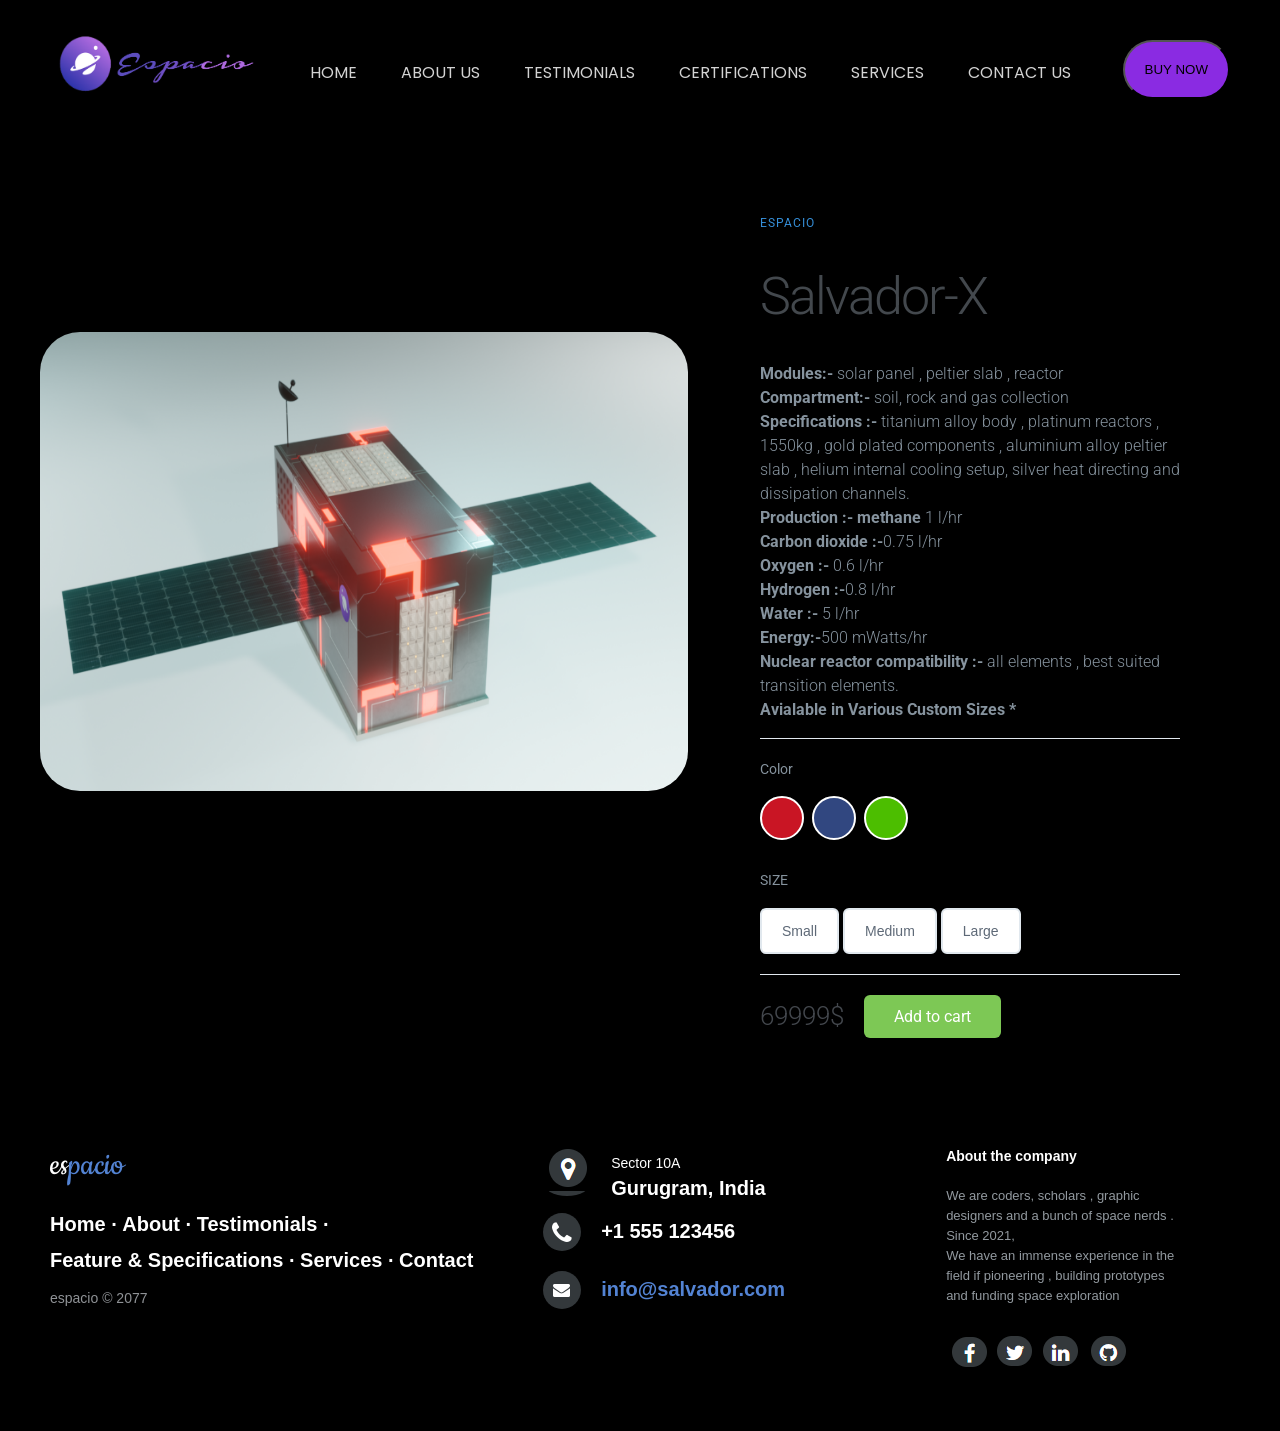
==== buy-now.html @ 46361aaa "abcd" ====
<!DOCTYPE html>
<html>
  <head>
    <link rel="stylesheet" href="buy-ss.css">
    <link href="style.css" rel="stylesheet">
    <meta charset="utf-8">
    <meta name="viewport" content="width=device-width, initial-scale=1">
    <title>Buy Now - espacio</title>
    <link href="https://fonts.googleapis.com/css?family=Roboto:300,400,500" rel="stylesheet">
    <link rel="stylesheet" href="http://maxcdn.bootstrapcdn.com/font-awesome/4.2.0/css/font-awesome.min.css">
    <link href="http://fonts.googleapis.com/css?family=Cookie" rel="stylesheet" type="text/css">
<link href="https://fonts.googleapis.com/css2?family=Poppins:wght@800&display=swap" rel="stylesheet">
<link href="https://fonts.googleapis.com/css2?family=Poppins:wght@800&display=swap" rel="stylesheet">
  <link href="/your-path-to-fontawesome/css/fontawesome.css" rel="stylesheet">


  </head>

  <body onload="myFunction()">
    <div id="loading"></div>
    <a id="home"></a>
    <nav class="" id="mynav">
      <span class="nav-logo"><img src="logoweb1.png" width="210px" height="65px"></span>
      <span class="nav-tabs">
        <a href="Home.html" class="nav-link">HOME</a>
          <a href="Home.html" class="nav-link">ABOUT US</a>
          <a href="Home.html" class="nav-link">TESTIMONIALS</a>
          <a href="Home.html" class="nav-link">CERTIFICATIONS</a>
        <a href="Home.html" class="nav-link">SERVICES</a>
        <a href="Home.html" class="nav-link">CONTACT US</a>
      </span>
      <span>
        <button class="nav-btn" onclick="window.location.href ='buy-now.html';">BUY NOW</button>
      </span>
    </nav>
    <main class="container">

      <!-- Left Column -->
      <div class="left-column">

        <img data-image="black" src="Images/4.png" alt="" style="border-radius: 40px;" >
        <img data-image="blue" src="Images/3.png" alt="" style="border-radius: 40px;">
        <img data-image="red" class="active" src="Images/2.png" alt="" style="border-radius: 40px;">
      </div>


      <!-- Right Column -->
      <div class="right-column">

        <!-- Product Description -->
        <div class="product-description">
          <span>espacio</span>
          <h1>Salvador-X</h1>
          <p>
          <b>Modules:-</b> solar panel , peltier slab , reactor <br>
        <b>Compartment:-</b> soil, rock and gas collection<br>
      <b>Specifications :- </b>titanium alloy body , platinum reactors , 1550kg , gold plated components , aluminium alloy peltier slab , helium internal cooling setup, silver heat directing and dissipation channels.<br>
    <b>   Production :- methane</b> 1 l/hr<br>
  <b>    Carbon dioxide :-</b>0.75 l/hr <br>
<b>    Oxygen :- </b>0.6 l/hr<br>
<b>Hydrogen :-</b>0.8 l/hr <br>
<b>      Water :- </b>5 l/hr <br>
<b>Energy:-</b>500 mWatts/hr <br>

<b>      Nuclear reactor compatibility :- </b>all elements , best suited transition elements.<br>

<b>Avialable in Various Custom Sizes *</b>
        </p>
        </div>


        <!-- Product Configuration -->
        <div class="product-configuration">

          <!-- Product Color -->
          <div class="product-color">
            <span>Color</span>

            <div class="color-choose">
              <div>
                <input data-image="red" type="radio" id="red" name="color" value="red" checked>
                <label for="red"><span></span></label>
              </div>
              <div>
                <input data-image="blue" type="radio" id="blue" name="color" value="blue">
                <label for="blue"><span></span></label>
              </div>
              <div>
                <input data-image="black" type="radio" id="black" name="color" value="green">
                <label for="black"><span></span></label>
              </div>
            </div>

          </div>

          <!-- Cable Configuration -->
          <div class="cable-config">
            <span>SIZE</span>

            <div class="cable-choose">
              <button>Small</button>
              <button>Medium</button>
              <button>Large</button>
            </div>

            
          </div>
        </div>
        <!-- Product Pricing -->
        <div class="product-price">
          <span>69999$</span>
          <a href="#" class="cart-btn">Add to cart</a>
        </div>
      </div>
    </main>

    <!-- Scripts -->
    <script src="https://cdnjs.cloudflare.com/ajax/libs/jquery/3.1.1/jquery.min.js" charset="utf-8"></script>
    <script src="script.js" charset="utf-8"></script>
    <br><br>
    <footer >
      <div class="footer-distributed">
         <div class="footer-left">
    
         <h3>es<span>pacio</span></h3>
    
         <p class="footer-links">
     <a href="#"><font style="font-size:20px;">Home</a>
    ·
     <a href="#"><font style="font-size:20px;">About</a>
    ·
     <a href="#"><font style="font-size:20px;">Testimonials</a>
    ·
     <a href="#"><font style="font-size:20px;">Feature & Specifications</a>
    ·
     <a href="#"><font style="font-size:20px;">Services</a>
    ·
     <a href="#"><font style="font-size:20px;">Contact</a>
     </p>
    
         <p class="footer-company-name">espacio &copy; 2077</p>
         </div>
    
         <div class="footer-center">
         <div>
         <i><img src="location.PNG"></i>
         <p><font style="font-size:20px;"><span>Sector 10A</span> Gurugram, India</p>
         </div>
    
         <div>
         <i class="fa fa-phone"></i>
         <p><font style="font-size:20px;">+1 555 123456</p>
         </div>
    
         <div>
         <i class="fa fa-envelope"></i>
         <p><font style="font-size:20px;"><a href="mailto:support@company.com">info@salvador.com</a></p>
         </div>
         </div>
    
         <div class="footer-right">
    
         <p class="footer-company-about">
         <span>About the company</span>
         We are coders, scholars , graphic designers and a bunch of space nerds .<br>
         Since 2021,<br>
         We have an immense experience in the field if pioneering , building prototypes and funding space exploration
         </p>
    
         <div class="footer-icons">
    
          <a href="https://www.facebook.com/"><img src="fb.PNG"></a>&nbsp
          <a href="https://twitter.com/login?lang=en"><img src="twitter.PNG" ></a>
          <a href="https://in.linkedin.com/"><img src="linkedin.PNG"></a>
          <a href="https://github.com/"><img src="github.PNG"></a>
    
         </div>
    
         </div>
    
       </footer>
  </body>
  <script>
    var preloader = document.getElementById('loading');
function myFunction(){
  preloader.style.display = 'none';
}
  </script>
</html>
---- buy-ss.css ----
html {
    scroll-behavior: smooth;
  }
  #loading{
    width: 100%;
    height: 100vh;
    background: #fff
    url('Hourglass.gif') center;
    background-repeat: no-repeat;
    position: fixed;
    z-index: 99999;
  }
  body {
    margin: 0px;
    background-color: black;
    font-family: Poppins, sans-serif;
    background-size: 100%;
  }

  a {
    text-decoration: none;
  }

  nav {

    width: 100%;
    padding: 0px;
    padding-top: 30px;
    padding-bottom: 0px;
    position: relative;
    z-index: 999;
    height: 0px;
    transition: 0.5s;
    font-family: poppins, sans-serif;
    
  }
  .nav-transparent{
    background-color: transparent;


  }
  .nav-colored{
    background-color: black;
    box-shadow: 0 8px 6px -6px black;
  }


  .nav-logo {
    text-align: left;
    color: white;
    padding: 30px;
    padding-left: 50px;
    font-size: 28px;
    padding-top: 0px;
    float: left;
  }

  .nav-tabs {
    text-align: center;
  float: left;
  margin-top: 30px;
  }

  .nav-link {
    padding: 20px;
    color: lightgrey;
  }

  .nav-link:hover {
    color: darkgrey;
  }

  .nav-btn {
    text-align: right;
    padding: 20px;
    background-color: blueviolet;
    border-radius: 80px;
    float: right;
    margin-right: 50px;
    margin-top: 10px;
  }

  .nav-btn:hover {
    background-color: cadetblue;
    transition-delay: 0.15s;
    transition-duration: 0.15s;
  }

  .cover-heading {
    text-align: center;
    color: lightgrey;
    font-size: 60px;
    margin-top: 100px;
  }
  .card {
    box-shadow: 0 4px 8px 0 rgba(0, 0, 0, 0.2);
    transition: 0.3s;
    width: 100%;
    background-color: lightgrey;
    border-radius: 10px;
    
  }
  
  .card:hover {
    box-shadow: 0 8px 16px 0 rgba(0, 0, 0, 1);
  }
  
  .container {
    padding: 2px 16px;
  }
  .data{
      color: rgb(0, 0, 0);
  }
  .main{
    padding-left: 100px;
    padding-right: 100px;
  }
   .main {
    max-height: 550px;;
    background-color: #292c2f;
    color: white;
    font-size: 38pt;
    text-align: center;
    line-height: 550px;
  }
  footer{
    position: relative;
    bottom: 0;
  }
  .footer-distributed{
    background-color: #000000;
    box-shadow: 0 1px 1px 0 rgba(0, 0, 0, 0.12);
    box-sizing: border-box;
    width: 100%;
    text-align: left;
    font: bold 16px sans-serif;
  
    padding: 55px 50px;
    margin-top: 00px;
  }
  
  .footer-distributed .footer-left,
  .footer-distributed .footer-center,
  .footer-distributed .footer-right{
    display: inline-block;
    vertical-align: top;
  }
  
  .footer-distributed .footer-left{
    width: 40%;
  }
  
  .footer-distributed h3{
    color:  #ffffff;
    font: normal 36px 'Cookie', cursive;
    margin: 0;
  }
  
  .footer-distributed h3 span{
    color:  #5383d3;
  }
  
  
  .footer-distributed .footer-links{
    color:  #ffffff;
    margin: 20px 0 12px;
    padding: 0;
  }
  
  .footer-distributed .footer-links a{
    display:inline-block;
    line-height: 1.8;
    text-decoration: none;
    color:  inherit;
  }
  
  .footer-distributed .footer-company-name{
    color:  #8f9296;
    font-size: 14px;
    font-weight: normal;
    margin: 0;
  }
  
  
  .footer-distributed .footer-center{
    width: 35%;
  }
  
  .footer-distributed .footer-center i{
    background-color:  #33383b;
    color: #ffffff;
    font-size: 25px;
    width: 38px;
    height: 38px;
    border-radius: 50%;
    text-align: center;
    line-height: 42px;
    margin: 10px 15px;
    vertical-align: middle;
  }
  
  .footer-distributed .footer-center i.fa-envelope{
    font-size: 17px;
    line-height: 38px;
  }
  
  .footer-distributed .footer-center p{
    display: inline-block;
    color: #ffffff;
    vertical-align: middle;
    margin:0;
  }
  
  .footer-distributed .footer-center p span{
    display:block;
    font-weight: normal;
    font-size:14px;
    line-height:2;
  }
  
  .footer-distributed .footer-center p a{
    color:  #5383d3;
    text-decoration: none;;
  }
  
  .footer-distributed .footer-right{
    width: 20%;
  }
  
  .footer-distributed .footer-company-about{
    line-height: 20px;
    color:  #92999f;
    font-size: 13px;
    font-weight: normal;
    margin: 0;
  }
  
  .footer-distributed .footer-company-about span{
    display: block;
    color:  #ffffff;
    font-size: 14px;
    font-weight: bold;
    margin-bottom: 20px;
  }
  
  .footer-distributed .footer-icons{
    margin-top: 25px;
  }
  
  .footer-distributed .footer-icons a{
    display: inline-block;
    width: 35px;
    height: 30px;
    cursor: pointer;
    background-color:  #33383b;
    border-radius: 20px;
  
    font-size: 20px;
    color: #ffffff;
    text-align: center;
    line-height: 35px;
  
    margin-right: 3px;
    margin-bottom: 5px;
  }
  
  
  @media (max-width: 880px) {
  
    .footer-distributed{
      font: bold 14px sans-serif;
  
    }
  
    .footer-distributed .footer-left,
    .footer-distributed .footer-center,
    .footer-distributed .footer-right{
      display: block;
      width: 100%;
      margin-bottom: 40px;
      text-align: center;
    }
  
    .footer-distributed .footer-center i{
      margin-left: 0;
    }
    .main {
      line-height: normal;
      font-size: auto;
    }
  
  }
---- style.css ----
/* Basic Styling */
html, body {
  height: 100%;
  width: 100%;
  margin: 0;
  font-family: 'Roboto', sans-serif;
}

.container {
  max-width: 1200px;
  margin: 0 auto;
  padding: 15px;
  display: flex;
  width: 100%;
}

/* Columns */
.left-column {
  width: 60%;
  position: relative;
  margin-top: 180px;
}

.right-column {
  width: 35%;
  margin-top: 60px;
}


/* Left Column */
.left-column img {
  width: 90%;
  height: 65%;
  position: absolute;
  left: 0;
  top: 0;
  opacity: 0;
  transition: all 0.3s ease;
}

.left-column img.active {
  opacity: 1;
}


/* Right Column */

/* Product Description */
.product-description {
  border-bottom: 1px solid #E1E8EE;
  margin-bottom: 20px;
}
.product-description span {
  font-size: 12px;
  color: #358ED7;
  letter-spacing: 1px;
  text-transform: uppercase;
  text-decoration: none;
}
.product-description h1 {
  font-weight: 300;
  font-size: 52px;
  color: #43484D;
  letter-spacing: -2px;
}
.product-description p {
  font-size: 16px;
  font-weight: 300;
  color: #86939E;
  line-height: 24px;
}

/* Product Configuration */
.product-color span,
.cable-config span {
  font-size: 14px;
  font-weight: 400;
  color: #86939E;
  margin-bottom: 20px;
  display: inline-block;
}

/* Product Color */
.product-color {
  margin-bottom: 30px;
}

.color-choose div {
  display: inline-block;
}

.color-choose input[type="radio"] {
  display: none;
}

.color-choose input[type="radio"] + label span {
  display: inline-block;
  width: 40px;
  height: 40px;
  margin: -1px 4px 0 0;
  vertical-align: middle;
  cursor: pointer;
  border-radius: 50%;
}

.color-choose input[type="radio"] + label span {
  border: 2px solid #FFFFFF;
  box-shadow: 0 1px 3px 0 rgba(0,0,0,0.33);
}

.color-choose input[type="radio"]#red + label span {
  background-color: #C91524;
}
.color-choose input[type="radio"]#blue + label span {
  background-color: #314780;
}
.color-choose input[type="radio"]#black + label span {
  background-color: #4cbe00;
}

.color-choose input[type="radio"]:checked + label span {
  background-image: url(images/check-icn.svg);
  background-repeat: no-repeat;
  background-position: center;
}

/* Cable Configuration */
.cable-choose {
  margin-bottom: 20px;
}

.cable-choose button {
  border: 2px solid #E1E8EE;
  border-radius: 6px;
  padding: 13px 20px;
  font-size: 14px;
  color: #5E6977;
  background-color: #fff;
  cursor: pointer;
  transition: all .5s;
}

.cable-choose button:hover,
.cable-choose button:active,
.cable-choose button:focus {
  border: 2px solid #86939E;
  outline: none;
}

.cable-config {
  border-bottom: 1px solid #E1E8EE;
  margin-bottom: 20px;
}

.cable-config a {
  color: #358ED7;
  text-decoration: none;
  font-size: 12px;
  position: relative;
  margin: 10px 0;
  display: inline-block;
}
.cable-config a:before {
  content: "?";
  height: 15px;
  width: 15px;
  border-radius: 50%;
  border: 2px solid rgba(53, 142, 215, 0.5);
  display: inline-block;
  text-align: center;
  line-height: 16px;
  opacity: 0.5;
  margin-right: 5px;
}

/* Product Price */
.product-price {
  display: flex;
  align-items: center;
}

.product-price span {
  font-size: 26px;
  font-weight: 300;
  color: #43474D;
  margin-right: 20px;
}

.cart-btn {
  display: inline-block;
  background-color: #7DC855;
  border-radius: 6px;
  font-size: 16px;
  color: #FFFFFF;
  text-decoration: none;
  padding: 12px 30px;
  transition: all .5s;
}
.cart-btn:hover {
  background-color: #64af3d;
}

/* Responsive */
@media (max-width: 940px) {
  .container {
    flex-direction: column;
    margin-top: 60px;
  }

  .left-column,
  .right-column {
    width: 100%;
  }

  .left-column img {
    width: 300px;
    right: 0;
    top: -65px;
    left: initial;
  }
}

@media (max-width: 535px) {
  .left-column img {
    width: 220px;
    top: -85px;
  }
}
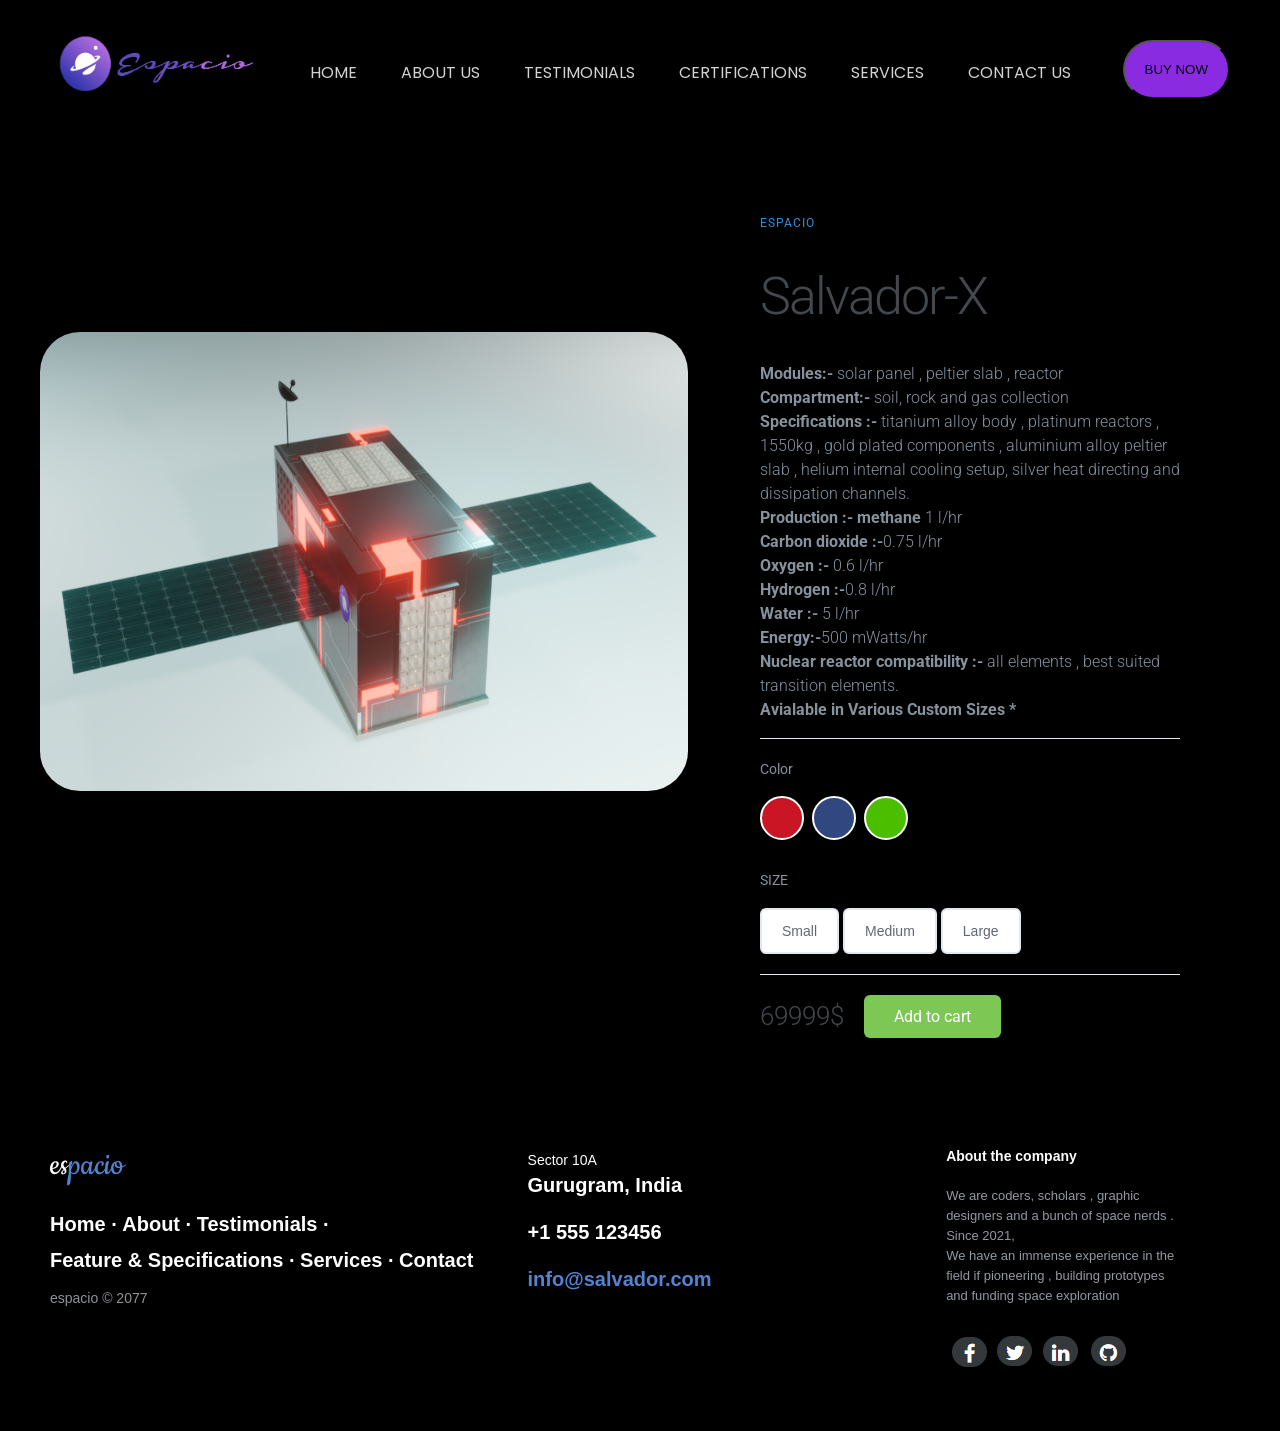
==== commit 091d5ca6: "abcd" ====
--- a/buy-now.html
+++ b/buy-now.html
@@ -143,17 +143,15 @@
     
          <div class="footer-center">
          <div>
-         <i><img src="location.PNG"></i>
          <p><font style="font-size:20px;"><span>Sector 10A</span> Gurugram, India</p>
          </div>
+         <br>
     
          <div>
-         <i class="fa fa-phone"></i>
          <p><font style="font-size:20px;">+1 555 123456</p>
          </div>
-    
+    <br>
          <div>
-         <i class="fa fa-envelope"></i>
          <p><font style="font-size:20px;"><a href="mailto:support@company.com">info@salvador.com</a></p>
          </div>
          </div>
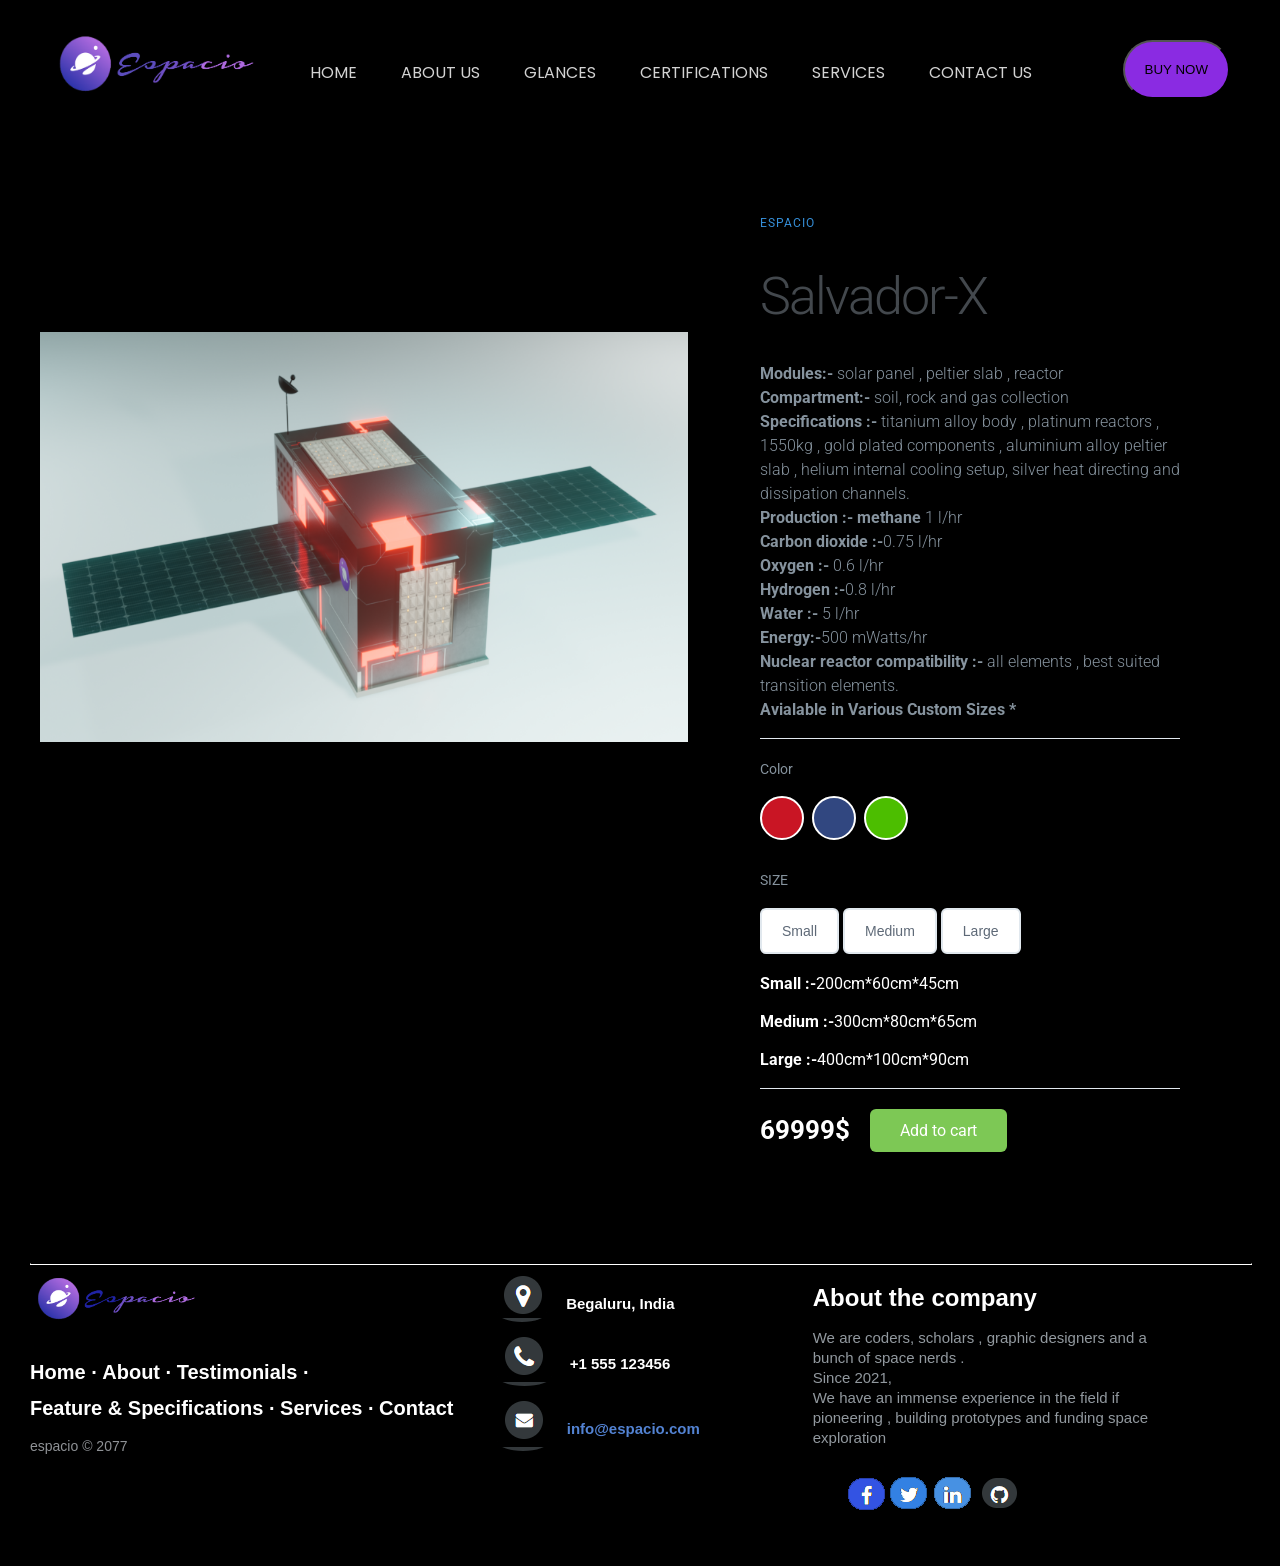
==== commit 880d55a8: "abcd" ====
--- a/buy-now.html
+++ b/buy-now.html
@@ -1,6 +1,7 @@
 <!DOCTYPE html>
 <html>
   <head>
+    <link rel="icon" type="image/png" href="logo2.png">
     <link rel="stylesheet" href="buy-ss.css">
     <link href="style.css" rel="stylesheet">
     <meta charset="utf-8">
@@ -23,11 +24,11 @@
       <span class="nav-logo"><img src="logoweb1.png" width="210px" height="65px"></span>
       <span class="nav-tabs">
         <a href="Home.html" class="nav-link">HOME</a>
-          <a href="Home.html" class="nav-link">ABOUT US</a>
-          <a href="Home.html" class="nav-link">TESTIMONIALS</a>
-          <a href="Home.html" class="nav-link">CERTIFICATIONS</a>
-        <a href="Home.html" class="nav-link">SERVICES</a>
-        <a href="Home.html" class="nav-link">CONTACT US</a>
+          <a href="Home.html#aboutus" class="nav-link">ABOUT US</a>
+          <a href="Home.html#glances" class="nav-link">GLANCES</a>
+          <a href="Home.html#certifications" class="nav-link">CERTIFICATIONS</a>
+        <a href="Home.html#services" class="nav-link">SERVICES</a>
+        <a href="Home.html#contactus" class="nav-link">CONTACT US</a>
       </span>
       <span>
         <button class="nav-btn" onclick="window.location.href ='buy-now.html';">BUY NOW</button>
@@ -38,9 +39,9 @@
       <!-- Left Column -->
       <div class="left-column">
 
-        <img data-image="black" src="Images/4.png" alt="" style="border-radius: 40px;" >
-        <img data-image="blue" src="Images/3.png" alt="" style="border-radius: 40px;">
-        <img data-image="red" class="active" src="Images/2.png" alt="" style="border-radius: 40px;">
+        <img data-image="black" src="Images/4.png" alt="" >
+        <img data-image="blue" src="Images/3.png" alt="" >
+        <img data-image="red" class="active" src="Images/2.png" alt="" >
       </div>
 
 
@@ -62,6 +63,8 @@
 <b>      Water :- </b>5 l/hr <br>
 <b>Energy:-</b>500 mWatts/hr <br>
 
+
+
 <b>      Nuclear reactor compatibility :- </b>all elements , best suited transition elements.<br>
 
 <b>Avialable in Various Custom Sizes *</b>
@@ -102,13 +105,16 @@
               <button>Medium</button>
               <button>Large</button>
             </div>
+            <div><font color="white"><b>Small :-</b>200cm*60cm*45cm<br><br>
+              <b>Medium :-</b>300cm*80cm*65cm<br><br>
+              <b>Large :-</b>400cm*100cm*90cm<br><br></font></div>
 
             
           </div>
         </div>
         <!-- Product Pricing -->
         <div class="product-price">
-          <span>69999$</span>
+          <span><b>69999$</b></span>
           <a href="#" class="cart-btn">Add to cart</a>
         </div>
       </div>
@@ -118,65 +124,88 @@
     <script src="https://cdnjs.cloudflare.com/ajax/libs/jquery/3.1.1/jquery.min.js" charset="utf-8"></script>
     <script src="script.js" charset="utf-8"></script>
     <br><br>
-    <footer >
+    <footer>
       <div class="footer-distributed">
-         <div class="footer-left">
-    
-         <h3>es<span>pacio</span></h3>
-    
-         <p class="footer-links">
-     <a href="#"><font style="font-size:20px;">Home</a>
-    ·
-     <a href="#"><font style="font-size:20px;">About</a>
-    ·
-     <a href="#"><font style="font-size:20px;">Testimonials</a>
-    ·
-     <a href="#"><font style="font-size:20px;">Feature & Specifications</a>
-    ·
-     <a href="#"><font style="font-size:20px;">Services</a>
-    ·
-     <a href="#"><font style="font-size:20px;">Contact</a>
-     </p>
-    
-         <p class="footer-company-name">espacio &copy; 2077</p>
-         </div>
-    
-         <div class="footer-center">
-         <div>
-         <p><font style="font-size:20px;"><span>Sector 10A</span> Gurugram, India</p>
-         </div>
-         <br>
-    
-         <div>
-         <p><font style="font-size:20px;">+1 555 123456</p>
-         </div>
-    <br>
-         <div>
-         <p><font style="font-size:20px;"><a href="mailto:support@company.com">info@salvador.com</a></p>
-         </div>
-         </div>
-    
-         <div class="footer-right">
-    
-         <p class="footer-company-about">
-         <span>About the company</span>
-         We are coders, scholars , graphic designers and a bunch of space nerds .<br>
-         Since 2021,<br>
-         We have an immense experience in the field if pioneering , building prototypes and funding space exploration
-         </p>
-    
-         <div class="footer-icons">
-    
-          <a href="https://www.facebook.com/"><img src="fb.PNG"></a>&nbsp
-          <a href="https://twitter.com/login?lang=en"><img src="twitter.PNG" ></a>
-          <a href="https://in.linkedin.com/"><img src="linkedin.PNG"></a>
-          <a href="https://github.com/"><img src="github.PNG"></a>
-    
-         </div>
-    
-         </div>
-    
-       </footer>
+        <hr color="white" style="  border-top: 1px solid;" width="100%">
+  
+        <div class="footer-left">
+  
+          <h3><img src="logoweb.png" width="170px" width="70px"></h3>
+  
+          <p class="footer-links">
+            <a href="#">
+              <font style="font-size:20px;">Home
+            </a>
+            ·
+            <a href="#">
+              <font style="font-size:20px;">About
+            </a>
+            ·
+            <a href="#">
+              <font style="font-size:20px;">Testimonials
+            </a>
+            ·
+            <a href="#">
+              <font style="font-size:20px;">Feature & Specifications
+            </a>
+            ·
+            <a href="#">
+              <font style="font-size:20px;">Services
+            </a>
+            ·
+            <a href="#">
+              <font style="font-size:20px;">Contact
+            </a>
+          </p>
+  
+          <p class="footer-company-name">espacio &copy; 2077</p>
+        </div>
+  
+        <div class="footer-center">
+          <div>
+            <i><img src="location.PNG"></i>
+            <p>
+              <font style="font-size:15px;"><span></span> Begaluru, India
+            </p>
+          </div>
+  
+          <div>
+            <i><img src="contact.PNG"></i>
+            <p>
+              <font style="font-size:15px;">+1 555 123456
+            </p>
+          </div>
+  
+          <div>
+            <i><img src="mail.PNG"></i>
+            <p>
+              <font style="font-size:15px;"><a href="mailto:support@company.com">info@espacio.com</a>
+            </p>
+          </div>
+        </div>
+  
+        <div class="footer-right">
+  
+          <p class="footer-company-about">
+            <span>About the company</span>
+            We are coders, scholars , graphic designers and a bunch of space nerds .<br>
+            Since 2021,<br>
+            We have an immense experience in the field if pioneering , building prototypes and funding space exploration
+          </p>
+  
+          <div class="footer-icons">
+  
+            <a href="https://www.facebook.com/"><img src="fb.PNG"></a>&nbsp
+            <a href="https://twitter.com/login?lang=en"><img src="twitter.PNG" ></a>
+            <a href="https://in.linkedin.com/"><img src="linkedin.PNG"></a>
+            <a href="https://github.com/"><img src="github.PNG"></a>
+  
+          </div>
+  
+        </div>
+  
+    </footer>
+   
   </body>
   <script>
     var preloader = document.getElementById('loading');
--- a/buy-ss.css
+++ b/buy-ss.css
@@ -128,14 +128,14 @@
     bottom: 0;
   }
   .footer-distributed{
-    background-color: #000000;
+    background-color:  black;
     box-shadow: 0 1px 1px 0 rgba(0, 0, 0, 0.12);
     box-sizing: border-box;
     width: 100%;
     text-align: left;
     font: bold 16px sans-serif;
   
-    padding: 55px 50px;
+    padding: 50px 30px;
     margin-top: 00px;
   }
   
@@ -147,7 +147,8 @@
   }
   
   .footer-distributed .footer-left{
-    width: 40%;
+    width: 35%;
+    margin-right: 20px;
   }
   
   .footer-distributed h3{
@@ -183,13 +184,13 @@
   
   
   .footer-distributed .footer-center{
-    width: 35%;
+    width: 30%;
   }
   
   .footer-distributed .footer-center i{
     background-color:  #33383b;
     color: #ffffff;
-    font-size: 25px;
+    font-size: 1px;
     width: 38px;
     height: 38px;
     border-radius: 50%;
@@ -199,9 +200,10 @@
     vertical-align: middle;
   }
   
-  .footer-distributed .footer-center i.fa-envelope{
+  .footer-distributed .footer-center i{
     font-size: 17px;
     line-height: 38px;
+
   }
   
   .footer-distributed .footer-center p{
@@ -224,23 +226,25 @@
   }
   
   .footer-distributed .footer-right{
-    width: 20%;
+    width: 28%;
+    margin-left: -10px;
   }
   
   .footer-distributed .footer-company-about{
     line-height: 20px;
     color:  #92999f;
-    font-size: 13px;
+    font-size: 15px;
     font-weight: normal;
-    margin: 0;
+    margin-left: -30px;
   }
   
   .footer-distributed .footer-company-about span{
     display: block;
     color:  #ffffff;
-    font-size: 14px;
+    font-size: 24px;
     font-weight: bold;
     margin-bottom: 20px;
+    padding-left: 0px;
   }
   
   .footer-distributed .footer-icons{
--- a/style.css
+++ b/style.css
@@ -30,7 +30,7 @@
 /* Left Column */
 .left-column img {
   width: 90%;
-  height: 65%;
+  height: 50%;
   position: absolute;
   left: 0;
   top: 0;
@@ -182,7 +182,7 @@
 .product-price span {
   font-size: 26px;
   font-weight: 300;
-  color: #43474D;
+  color: white;
   margin-right: 20px;
 }
 
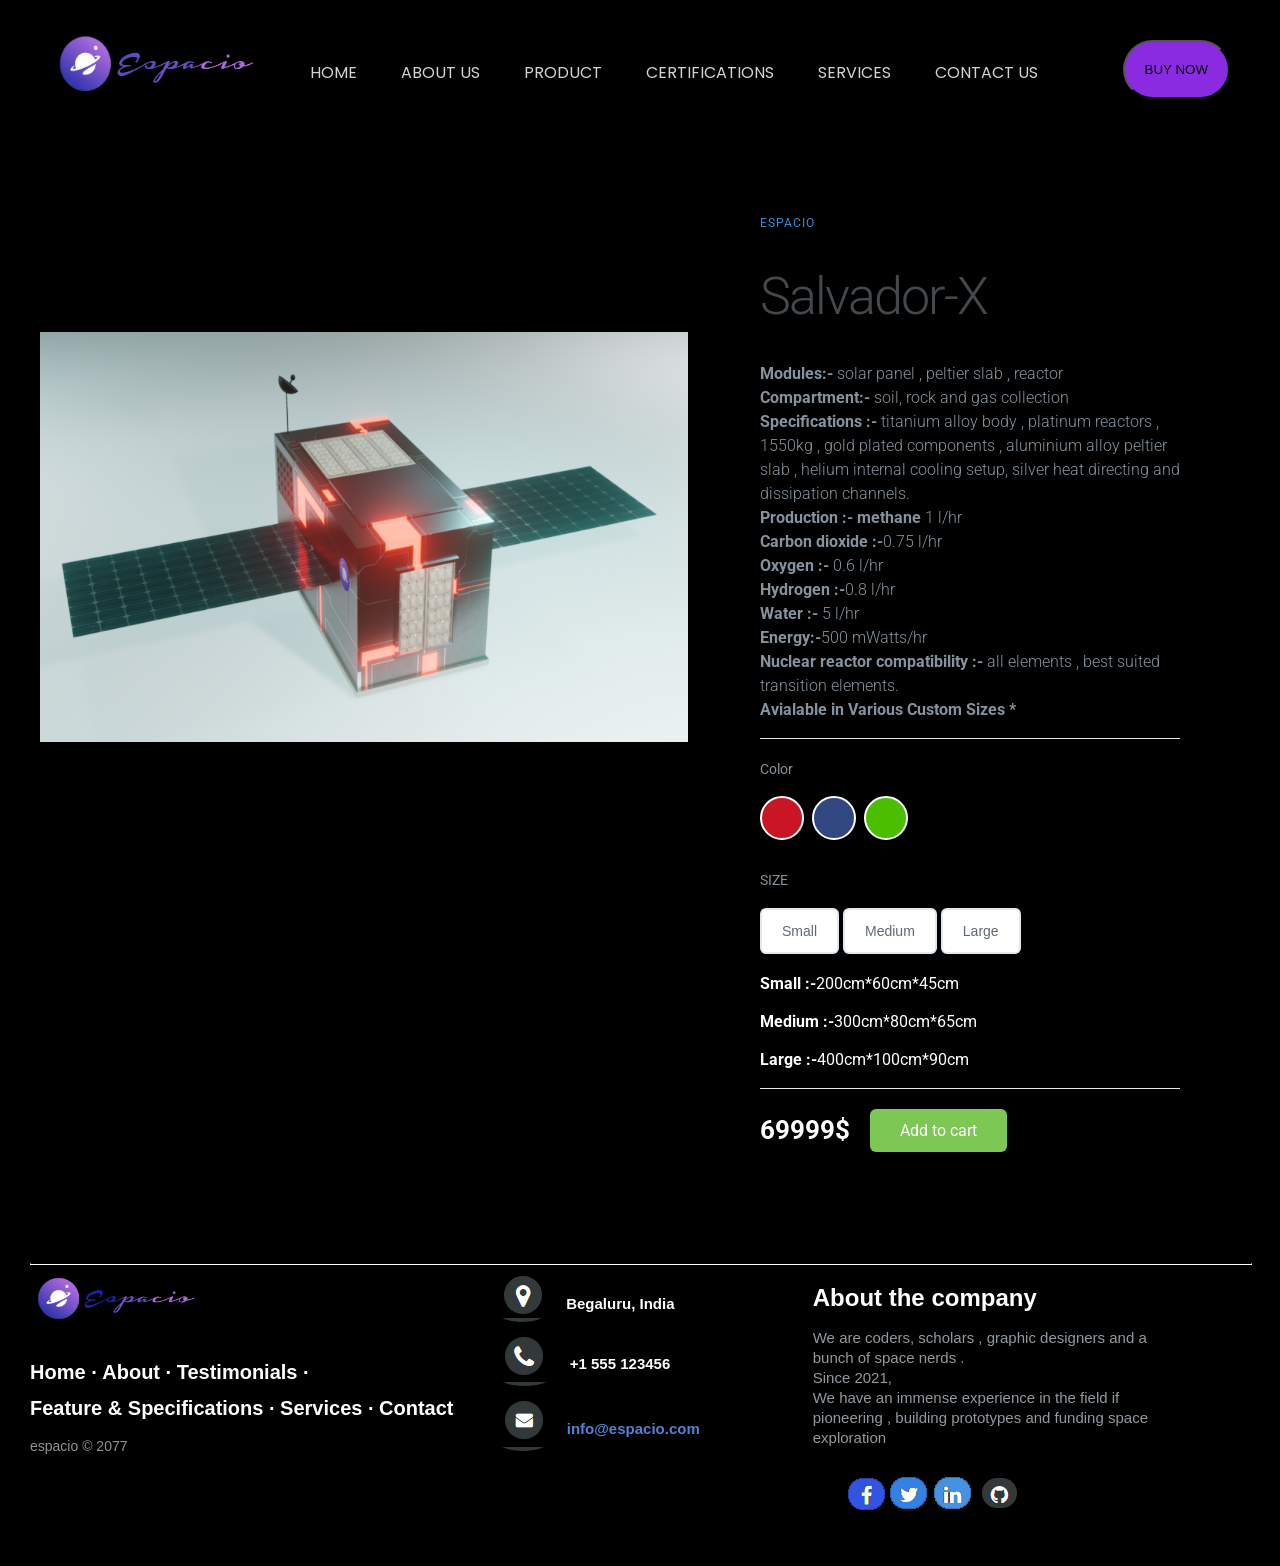
==== commit 70d75c7b: "CHFC" ====
--- a/buy-now.html
+++ b/buy-now.html
@@ -25,7 +25,7 @@
       <span class="nav-tabs">
         <a href="Home.html" class="nav-link">HOME</a>
           <a href="Home.html#aboutus" class="nav-link">ABOUT US</a>
-          <a href="Home.html#glances" class="nav-link">GLANCES</a>
+          <a href="Home.html#glances" class="nav-link">PRODUCT</a>
           <a href="Home.html#certifications" class="nav-link">CERTIFICATIONS</a>
         <a href="Home.html#services" class="nav-link">SERVICES</a>
         <a href="Home.html#contactus" class="nav-link">CONTACT US</a>
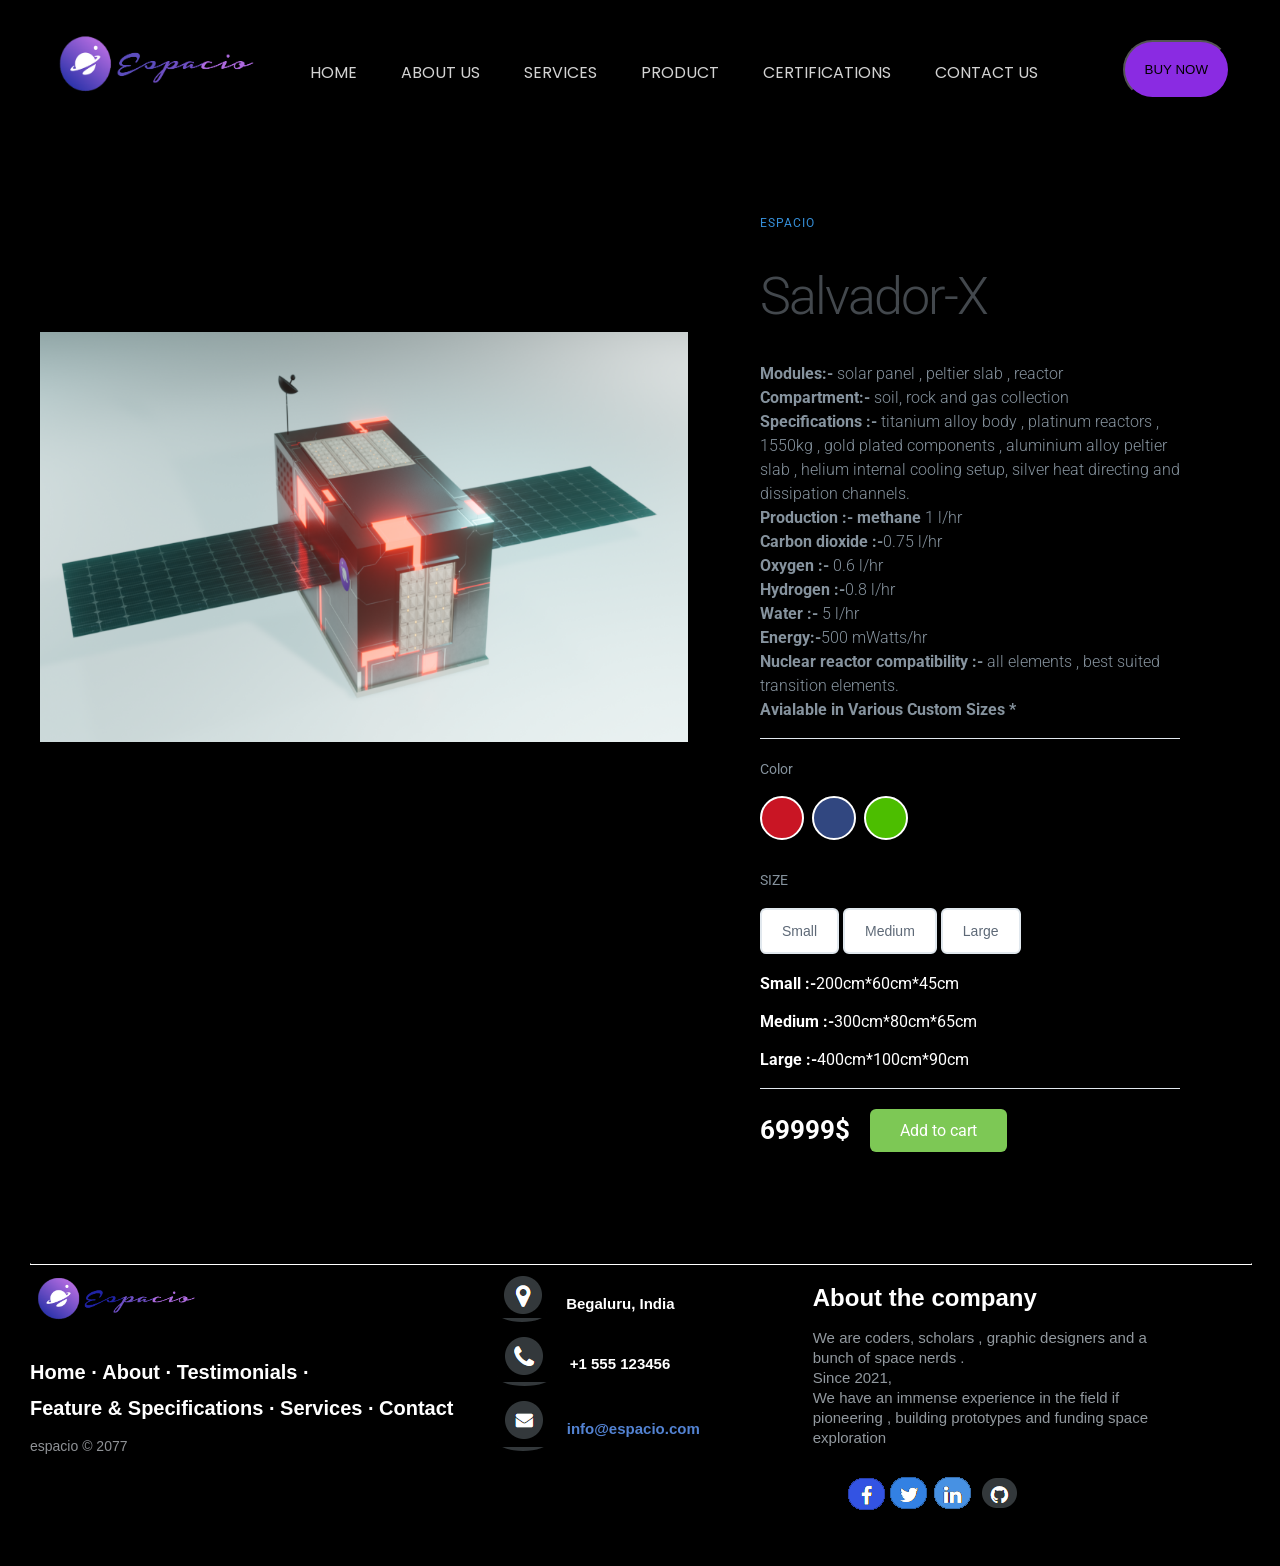
==== commit f00277d1: "sererg" ====
--- a/buy-now.html
+++ b/buy-now.html
@@ -25,9 +25,9 @@
       <span class="nav-tabs">
         <a href="Home.html" class="nav-link">HOME</a>
           <a href="Home.html#aboutus" class="nav-link">ABOUT US</a>
-          <a href="Home.html#glances" class="nav-link">PRODUCT</a>
-          <a href="Home.html#certifications" class="nav-link">CERTIFICATIONS</a>
         <a href="Home.html#services" class="nav-link">SERVICES</a>
+        <a href="Home.html#glances" class="nav-link">PRODUCT</a>
+        <a href="Home.html#certifications" class="nav-link">CERTIFICATIONS</a>
         <a href="Home.html#contactus" class="nav-link">CONTACT US</a>
       </span>
       <span>
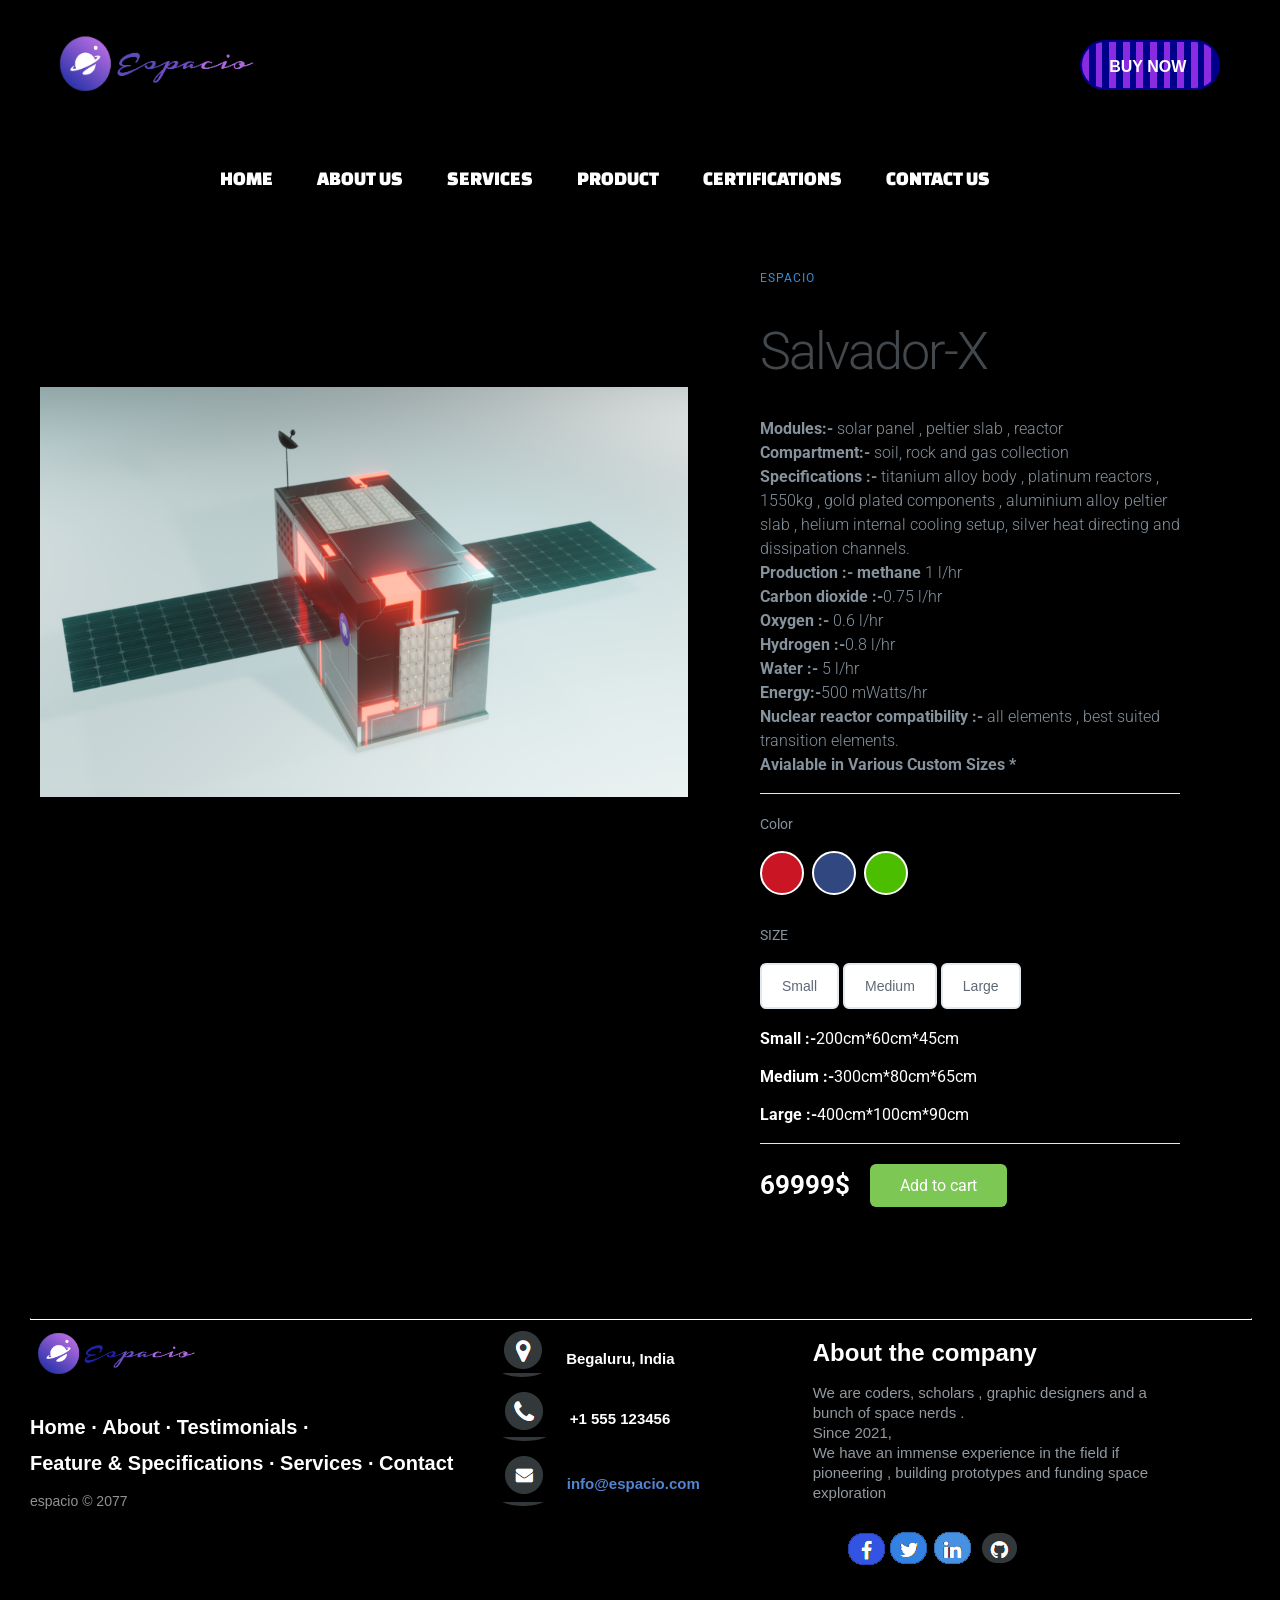
==== commit ec9d040b: "dfvxvf" ====
--- a/buy-now.html
+++ b/buy-now.html
@@ -31,7 +31,7 @@
         <a href="Home.html#contactus" class="nav-link">CONTACT US</a>
       </span>
       <span>
-        <button class="nav-btn" onclick="window.location.href ='buy-now.html';">BUY NOW</button>
+        <a href="buy-now.html"<button class="btnf secondf">Buy Now</button></a>
       </span>
     </nav>
     <main class="container">
@@ -109,13 +109,13 @@
               <b>Medium :-</b>300cm*80cm*65cm<br><br>
               <b>Large :-</b>400cm*100cm*90cm<br><br></font></div>
 
-            
+
           </div>
         </div>
         <!-- Product Pricing -->
         <div class="product-price">
           <span><b>69999$</b></span>
-          <a href="#" class="cart-btn">Add to cart</a>
+          <a href="#" class="cart-btn" onClick="addtocart()">Add to cart</a>
         </div>
       </div>
     </main>
@@ -127,11 +127,11 @@
     <footer>
       <div class="footer-distributed">
         <hr color="white" style="  border-top: 1px solid;" width="100%">
-  
+
         <div class="footer-left">
-  
+
           <h3><img src="logoweb.png" width="170px" width="70px"></h3>
-  
+
           <p class="footer-links">
             <a href="#">
               <font style="font-size:20px;">Home
@@ -157,10 +157,10 @@
               <font style="font-size:20px;">Contact
             </a>
           </p>
-  
+
           <p class="footer-company-name">espacio &copy; 2077</p>
         </div>
-  
+
         <div class="footer-center">
           <div>
             <i><img src="location.PNG"></i>
@@ -168,14 +168,14 @@
               <font style="font-size:15px;"><span></span> Begaluru, India
             </p>
           </div>
-  
+
           <div>
             <i><img src="contact.PNG"></i>
             <p>
               <font style="font-size:15px;">+1 555 123456
             </p>
           </div>
-  
+
           <div>
             <i><img src="mail.PNG"></i>
             <p>
@@ -183,34 +183,37 @@
             </p>
           </div>
         </div>
-  
+
         <div class="footer-right">
-  
+
           <p class="footer-company-about">
             <span>About the company</span>
             We are coders, scholars , graphic designers and a bunch of space nerds .<br>
             Since 2021,<br>
             We have an immense experience in the field if pioneering , building prototypes and funding space exploration
           </p>
-  
+
           <div class="footer-icons">
-  
+
             <a href="https://www.facebook.com/"><img src="fb.PNG"></a>&nbsp
             <a href="https://twitter.com/login?lang=en"><img src="twitter.PNG" ></a>
             <a href="https://in.linkedin.com/"><img src="linkedin.PNG"></a>
             <a href="https://github.com/"><img src="github.PNG"></a>
-  
-          </div>
-  
-        </div>
-  
+
+          </div>
+
+        </div>
+
     </footer>
-   
+
   </body>
   <script>
     var preloader = document.getElementById('loading');
 function myFunction(){
   preloader.style.display = 'none';
 }
+function addtocart(){
+  alert("Thank you for choosing salvador by espacio.");
+}
   </script>
 </html>
--- a/buy-ss.css
+++ b/buy-ss.css
@@ -1,3 +1,6 @@
+@import url('https://fonts.googleapis.com/css2?family=Carter+One&family=Changa+One&family=Lobster&family=Patua+One&family=Squada+One&family=Style+Script&display=swap');
+
+
 html {
     scroll-behavior: smooth;
   }
@@ -19,6 +22,48 @@
 
   a {
     text-decoration: none;
+  }
+  .btnf {
+    height: 50px;
+    width: 140px;
+    box-sizing: border-box;
+    position: absolute;
+    top: 40px;
+    right: 0;
+    background-color: transparent;
+    border: 2px solid #e74c3c;
+    border-radius: 0.6em;
+    color: #e74c3c;
+    cursor: pointer;
+    display: flex;
+    align-self: center;
+    font-size: 1rem;
+    font-weight: 400;
+
+    padding: 1em 1.7em;
+    text-decoration: none;
+    text-align: center;
+    float: right;
+    margin-right: 60px;
+    text-transform: uppercase;
+    font-family: "Montserrat", sans-serif;
+    font-weight: 700;
+  }
+  .btnf:hover, .btnf:focus {
+    color: #fff;
+    outline: 0;
+  }
+  .secondf {
+    border-radius: 3em;
+    border-color: darkblue;
+    color: #fff;
+    background-image: linear-gradient(to right, blueviolet, blueviolet 5%, darkblue 5%, darkblue 10%, blueviolet 10%, blueviolet 15%, darkblue 15%, darkblue 20%, blueviolet 20%, blueviolet 25%, darkblue 25%, darkblue 30%, blueviolet 30%, blueviolet 35%, darkblue 35%, darkblue 40%, blueviolet 40%, blueviolet 45%, darkblue 45%, darkblue 50%, blueviolet 50%, blueviolet 55%, darkblue 55%, darkblue 60%, blueviolet 60%, blueviolet 65%, darkblue 65%, darkblue 70%, blueviolet 70%, blueviolet 75%, darkblue 75%, darkblue 80%, blueviolet 80%, blueviolet 85%, darkblue 85%, darkblue 90%, blueviolet 90%, blueviolet 95%, darkblue 95%, darkblue 100%);
+    background-position: 0 0;
+    background-size: 100%;
+    transition: background 300ms ease-in-out;
+  }
+  .secondf:hover {
+    background-position: 100px;
   }
 
   nav {
@@ -32,59 +77,64 @@
     height: 0px;
     transition: 0.5s;
     font-family: poppins, sans-serif;
-    
+
   }
   .nav-transparent{
     background-color: transparent;
 
 
   }
-  .nav-colored{
-    background-color: black;
-    box-shadow: 0 8px 6px -6px black;
-  }
-
-
-  .nav-logo {
-    text-align: left;
-    color: white;
-    padding: 30px;
-    padding-left: 50px;
-    font-size: 28px;
-    padding-top: 0px;
-    float: left;
-  }
-
-  .nav-tabs {
-    text-align: center;
-  float: left;
-  margin-top: 30px;
-  }
-
-  .nav-link {
-    padding: 20px;
-    color: lightgrey;
-  }
-
-  .nav-link:hover {
-    color: darkgrey;
-  }
-
-  .nav-btn {
-    text-align: right;
-    padding: 20px;
-    background-color: blueviolet;
-    border-radius: 80px;
-    float: right;
-    margin-right: 50px;
-    margin-top: 10px;
-  }
-
-  .nav-btn:hover {
-    background-color: cadetblue;
-    transition-delay: 0.15s;
-    transition-duration: 0.15s;
-  }
+    .nav-colored{
+        background-color: black;
+        box-shadow: 0 8px 6px -6px black;
+      }
+
+
+      .nav-logo {
+        text-align: left;
+        color: white;
+        padding: 30px;
+        padding-left: 50px;
+        font-size: 28px;
+        padding-top: 0px;
+        float: left;
+      }
+
+      .nav-tabs {
+        text-align: center;
+      float: left;
+      margin: auto;
+      margin-left: 200px;
+      margin-top: 30px;
+      }
+
+      .nav-link {
+        padding: 20px;
+        color: #fff;
+        font-family: 'Changa One', cursive;
+        font-size: 20px;
+
+      }
+
+      .nav-link:hover {
+        color:   #e6e6e6;
+      }
+
+      .nav-btn {
+        text-align: right;
+        padding: 20px;
+        background-color: blueviolet;
+        border-radius: 80px;
+        float: right;
+        margin-right: 50px;
+        margin-top: 10px;
+      }
+
+      .nav-btn:hover {
+        background-color: cadetblue;
+        transition-delay: 0.15s;
+        transition-duration: 0.15s;
+      }
 
   .cover-heading {
     text-align: center;
@@ -98,13 +148,13 @@
     width: 100%;
     background-color: lightgrey;
     border-radius: 10px;
-    
-  }
-  
+
+  }
+
   .card:hover {
     box-shadow: 0 8px 16px 0 rgba(0, 0, 0, 1);
   }
-  
+
   .container {
     padding: 2px 16px;
   }
@@ -134,59 +184,59 @@
     width: 100%;
     text-align: left;
     font: bold 16px sans-serif;
-  
+
     padding: 50px 30px;
     margin-top: 00px;
   }
-  
+
   .footer-distributed .footer-left,
   .footer-distributed .footer-center,
   .footer-distributed .footer-right{
     display: inline-block;
     vertical-align: top;
   }
-  
+
   .footer-distributed .footer-left{
     width: 35%;
     margin-right: 20px;
   }
-  
+
   .footer-distributed h3{
     color:  #ffffff;
     font: normal 36px 'Cookie', cursive;
     margin: 0;
   }
-  
+
   .footer-distributed h3 span{
     color:  #5383d3;
   }
-  
-  
+
+
   .footer-distributed .footer-links{
     color:  #ffffff;
     margin: 20px 0 12px;
     padding: 0;
   }
-  
+
   .footer-distributed .footer-links a{
     display:inline-block;
     line-height: 1.8;
     text-decoration: none;
     color:  inherit;
   }
-  
+
   .footer-distributed .footer-company-name{
     color:  #8f9296;
     font-size: 14px;
     font-weight: normal;
     margin: 0;
   }
-  
-  
+
+
   .footer-distributed .footer-center{
     width: 30%;
   }
-  
+
   .footer-distributed .footer-center i{
     background-color:  #33383b;
     color: #ffffff;
@@ -199,37 +249,37 @@
     margin: 10px 15px;
     vertical-align: middle;
   }
-  
+
   .footer-distributed .footer-center i{
     font-size: 17px;
     line-height: 38px;
 
   }
-  
+
   .footer-distributed .footer-center p{
     display: inline-block;
     color: #ffffff;
     vertical-align: middle;
     margin:0;
   }
-  
+
   .footer-distributed .footer-center p span{
     display:block;
     font-weight: normal;
     font-size:14px;
     line-height:2;
   }
-  
+
   .footer-distributed .footer-center p a{
     color:  #5383d3;
     text-decoration: none;;
   }
-  
+
   .footer-distributed .footer-right{
     width: 28%;
     margin-left: -10px;
   }
-  
+
   .footer-distributed .footer-company-about{
     line-height: 20px;
     color:  #92999f;
@@ -237,7 +287,7 @@
     font-weight: normal;
     margin-left: -30px;
   }
-  
+
   .footer-distributed .footer-company-about span{
     display: block;
     color:  #ffffff;
@@ -246,11 +296,11 @@
     margin-bottom: 20px;
     padding-left: 0px;
   }
-  
+
   .footer-distributed .footer-icons{
     margin-top: 25px;
   }
-  
+
   .footer-distributed .footer-icons a{
     display: inline-block;
     width: 35px;
@@ -258,24 +308,24 @@
     cursor: pointer;
     background-color:  #33383b;
     border-radius: 20px;
-  
+
     font-size: 20px;
     color: #ffffff;
     text-align: center;
     line-height: 35px;
-  
+
     margin-right: 3px;
     margin-bottom: 5px;
   }
-  
-  
+
+
   @media (max-width: 880px) {
-  
+
     .footer-distributed{
       font: bold 14px sans-serif;
-  
+
     }
-  
+
     .footer-distributed .footer-left,
     .footer-distributed .footer-center,
     .footer-distributed .footer-right{
@@ -284,7 +334,7 @@
       margin-bottom: 40px;
       text-align: center;
     }
-  
+
     .footer-distributed .footer-center i{
       margin-left: 0;
     }
@@ -292,5 +342,5 @@
       line-height: normal;
       font-size: auto;
     }
-  
-  }+
+  }
